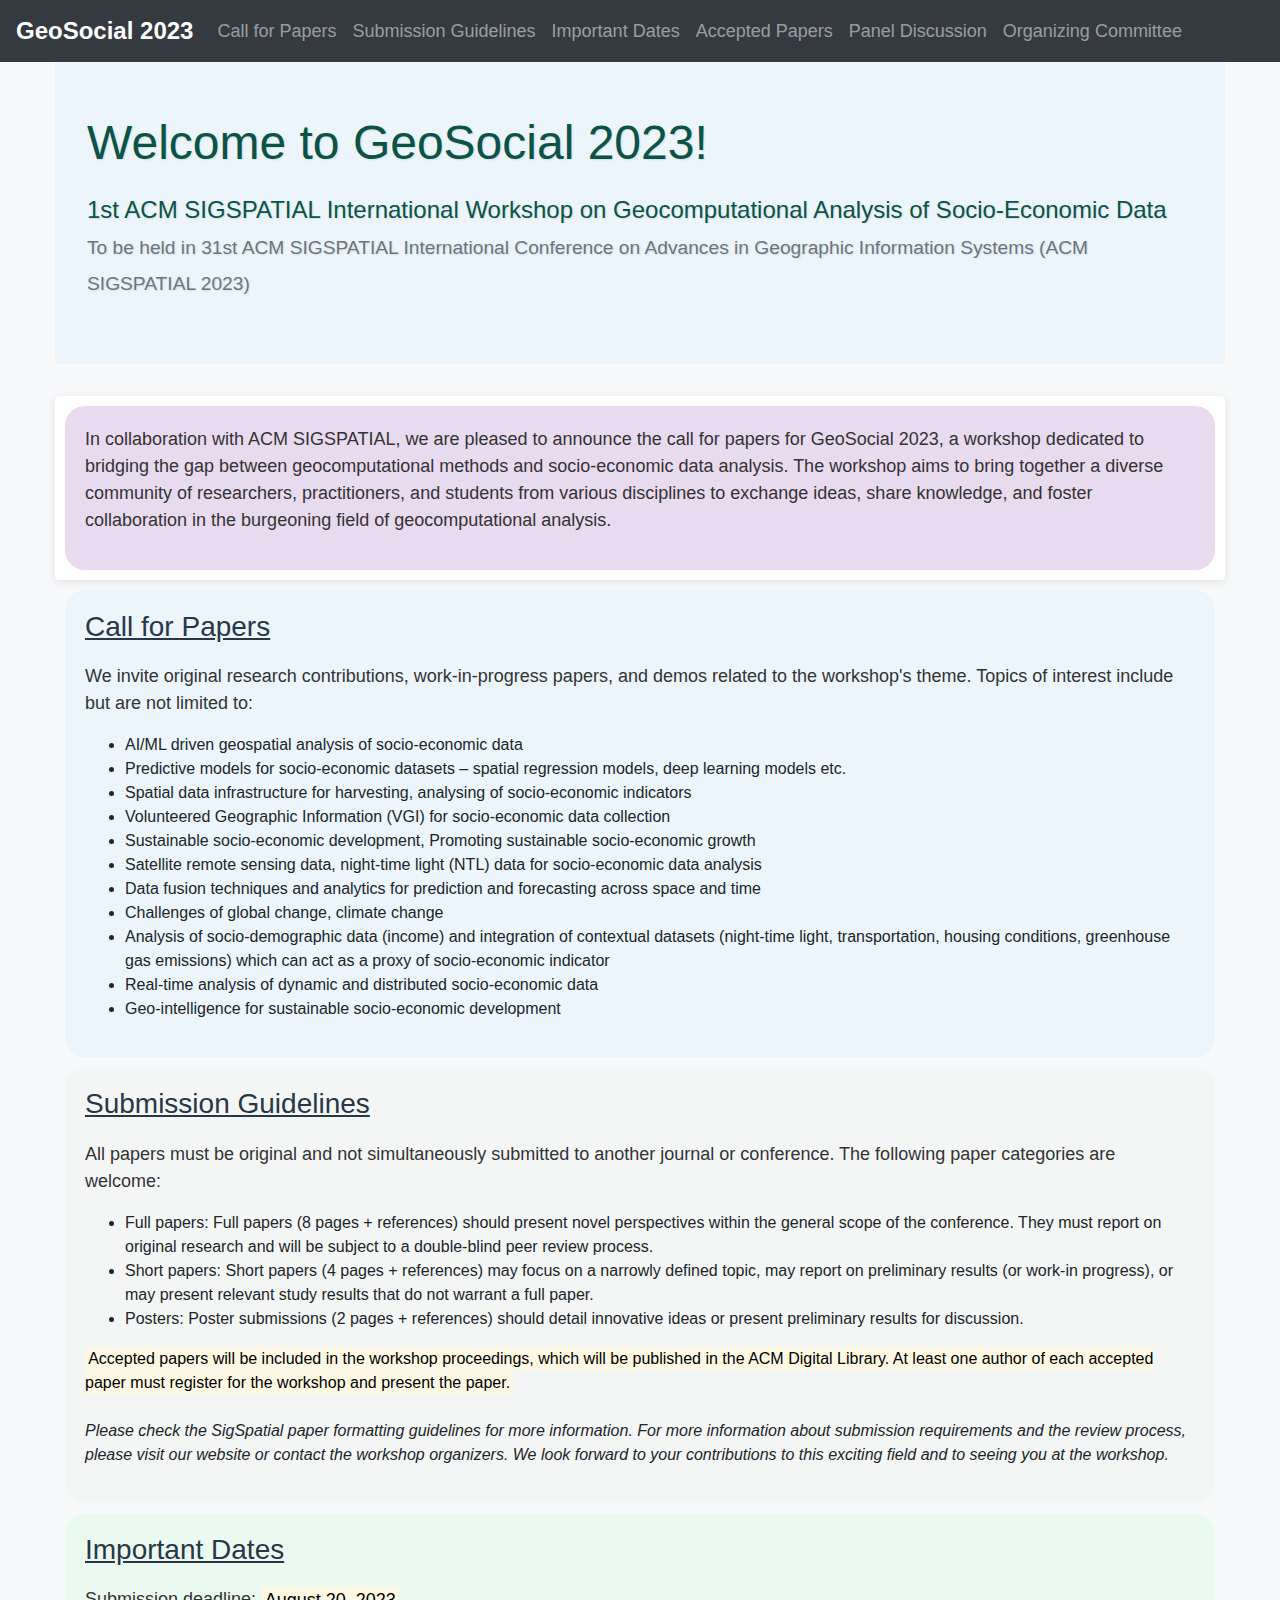
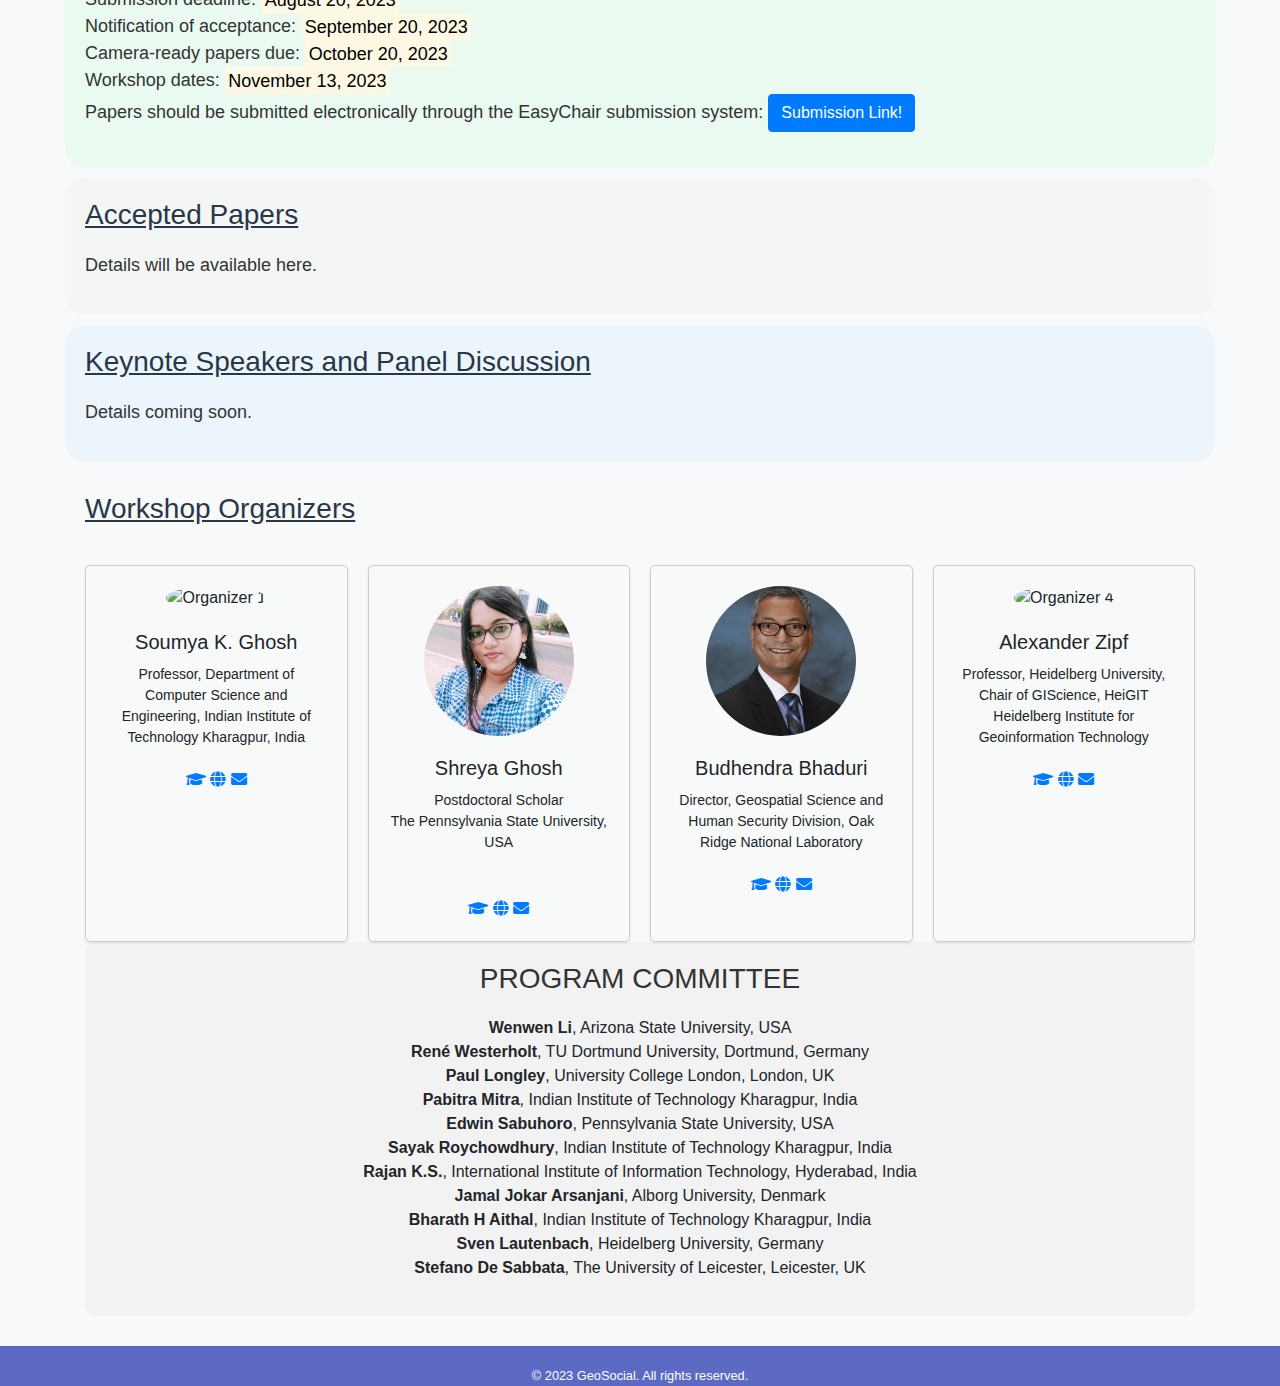
==== geosocial.html @ eca01b78 "New webpage added" ====
<!DOCTYPE html>
<html lang="en">
<head>
    <title>GeoSocial 2023</title>
    <link rel="stylesheet" href="https://stackpath.bootstrapcdn.com/bootstrap/4.5.2/css/bootstrap.min.css">
	 <link href="https://fonts.googleapis.com/css2?family=Open+Sans:wght@300;400;600;700&display=swap" rel="stylesheet">
  <link rel="stylesheet" href="https://cdnjs.cloudflare.com/ajax/libs/font-awesome/5.15.4/css/all.min.css">
<script src="https://cdn.jsdelivr.net/particles.js/2.0.0/particles.min.js"></script>
    <style>
        body {
            padding-top: 50px;
            background-color: #f8f9fa;
            font-family: Arial, sans-serif;
        }
        
        .navbar {
            background-color: #343a40;
            color: white;
        }
        
        .navbar-brand {
            font-size: 24px;
            font-weight: bold;
        }
        
        .nav-link {
            color: white;
            font-size: 18px;
        }
        
        .jumbotron {
            background-color: #EBF5FB;
            color: #0B5345;
            text-shadow: 1px 1px 2px rgba(0, 0, 0, 0.1);
            border-radius: 4;
        }
        
        .jumbotron h1 {
            font-size: 48px;
            margin-bottom: 20px;
        }
        
        .jumbotron p {
            font-size: 24px;
            margin-bottom: 0;
        }
        
        .card {
            margin-top: 20px;
            border: none;
            box-shadow: 0 2px 10px rgba(0, 0, 0, 0.1);
            transition: box-shadow 0.3s ease-in-out;
        }
        
        .card:hover {
            box-shadow: 0 4px 16px rgba(0, 0, 0, 0.2);
        }
        
        .card-header {
            background-color: #17a2b8;
            color: white;
            padding: 20px;
            border-bottom: none;
            border-radius: 0;
        }
        
        .card-header h2 {
            font-size: 36px;
            margin: 0;
        }
        
        .card-body {
            padding: 20px;
        }
        
        .container {
            max-width: 1200px;
        }
		footer {
    background-color: #5C6AC4;
	max-height: 20px;
    color: #fff;
    padding: 20px;
    text-align: center;
    font-size: 0.8em;
  }
  
  .organizer-grid {
    display: grid;
    grid-template-columns: repeat(4, 1fr);
    gap: 20px;
    justify-items: center;
    margin-top: 40px;
  }
  .organizer-card {
    border: 1px solid #ccc;
    border-radius: 5px;
    box-shadow: 0 1px 3px rgba(0, 0, 0, 0.1);
    max-width: 300px;
    padding: 20px;
    text-align: center;
  }

  
  
  .organizer-card img {
    width: 150px; 
    height: 150px;
    border-radius: 50%;
    object-fit: cover;
    margin-bottom: 20px;
  }

  .organizer-card h3 {
    font-size: 20px;
    margin-bottom: 10px;
  }

  .organizer-card p {
    font-size: 14px;
    margin-bottom: 20px;
  }

    </style>
</head>
<body>
    <nav class="navbar navbar-expand-md navbar-dark bg-dark fixed-top">
        <a class="navbar-brand" href="#">GeoSocial 2023</a>
        <div class="collapse navbar-collapse">
            <ul class="navbar-nav mr-auto">
                <li class="nav-item"><a class="nav-link" href="#cfp">Call for Papers</a></li>
                <li class="nav-item"><a class="nav-link" href="#submission">Submission Guidelines</a></li>
                <li class="nav-item"><a class="nav-link" href="#dates">Important Dates</a></li>
				<li class="nav-item"><a class="nav-link" href="#papers">Accepted Papers</a></li>
				<li class="nav-item"><a class="nav-link" href="#panels">Panel Discussion</a></li>
				<li class="nav-item"><a class="nav-link" href="#committee">Organizing Committee</a></li>
            </ul>
        </div>
    </nav>

    <main role="main" class="container">
        <div class="jumbotron">
            <h1 class="display-4">Welcome to GeoSocial 2023!</h1>
            <p class="lead">1st ACM SIGSPATIAL International Workshop on
Geocomputational Analysis of Socio-Economic Data</p>
<p class="h9"><small class="text-muted">To be held in 31st ACM SIGSPATIAL
International Conference on Advances
in Geographic Information Systems
(ACM SIGSPATIAL 2023)</small></p>
        </div>
		<div class="card">
  <div class="card-header" style="padding: 20px; background: #E8DAEF; border-radius: 20px; margin: 10px;">
   <p style="color: #333; font-size: 18px; line-height: 1.5;"> In collaboration with ACM SIGSPATIAL, we are pleased to announce the call for papers for GeoSocial 2023, a workshop dedicated to bridging the gap between geocomputational methods and socio-economic data analysis. The workshop aims to bring together a diverse community of researchers, practitioners, and students from various disciplines to exchange ideas, share knowledge, and foster collaboration in the burgeoning field of geocomputational analysis.</p> 
  </div>
</div>
        
		
		<section id="cfp">
      <div class="section-content" style="padding: 20px; background: #EBF5FB; border-radius: 20px; margin: 10px;">
  <h1 style="color: #283747; font-size: 28px; margin-bottom: 20px;"><u>Call for Papers</u></h2>
  <p style="color: #333; font-size: 18px; line-height: 1.5;">We invite original research contributions, work-in-progress papers, and demos related to the workshop's theme. Topics of interest include but are not limited to:</p>
  <ul style="list-style: disc; padding: 0 0 0 40px; font-size: 16px;">
   <li> AI/ML driven geospatial analysis of socio-economic data </li>
<li>	Predictive models for socio-economic datasets – spatial regression models, deep learning models etc. </li>
<li>	Spatial data infrastructure for harvesting, analysing of socio-economic indicators </li>
<li>	Volunteered Geographic Information (VGI) for socio-economic data collection </li>
<li>	Sustainable socio-economic development, Promoting sustainable socio-economic growth </li>
<li>	Satellite remote sensing data, night-time light (NTL) data for socio-economic data analysis </li>
<li>	Data fusion techniques and analytics for prediction and forecasting across space and time </li>
<li>	Challenges of global change, climate change </li>
<li>Analysis of socio-demographic data (income) and integration of contextual datasets (night-time light, transportation, housing conditions, greenhouse gas emissions) which can act as a proxy of socio-economic indicator </li>
<li> Real-time analysis of dynamic and distributed socio-economic data </li>
<li>	Geo-intelligence for sustainable socio-economic development </li>

  </ul>
</div>
    </section>
		
		<section id="submission">
      <div class="section-content" style="padding: 20px; background: #F4F6F6; border-radius: 20px; margin: 10px;">
  <h1 style="color: #283747; font-size: 28px; margin-bottom: 20px;"><u>Submission Guidelines</u></h2>
  <p style="color: #333; font-size: 18px; line-height: 1.5;"> All papers must be original and not simultaneously submitted to another journal or conference. The following paper categories are welcome:
<ul style="list-style: disc; padding: 0 0 0 40px; font-size: 16px;">
<li> Full papers: Full papers (8 pages + references) should present novel perspectives within the general scope of the conference. They must report on original research and will be subject to a double-blind peer review process. </li>
<li> Short papers: Short papers (4 pages + references) may focus on a narrowly defined topic, may report on preliminary results (or work-in progress), or may present relevant study results that do not warrant a full paper. </li>
<li> Posters: Poster submissions (2 pages + references) should detail innovative ideas or present preliminary results for discussion. </li>
</ul>
<mark>Accepted papers will be included in the workshop proceedings, which will be published in the ACM Digital Library. At least one author of each accepted paper must register for the workshop and present the paper.</mark> <br> <br>
<em>Please check the SigSpatial paper formatting guidelines for more information. For more information about submission requirements and the review process, please visit our website or contact the workshop organizers. We look forward to your contributions to this exciting field and to seeing you at the workshop. </em>

</p>
</div>
    </section>
		
		<section id="dates">
      <div class="section-content" style="padding: 20px; background: #EAFAF1; border-radius: 20px; margin: 10px;">
  <h1 style="color: #283747; font-size: 28px; margin-bottom: 20px;"><u>Important Dates</u></h2>
  <p style="color: #333; font-size: 18px; line-height: 1.5;">Submission deadline: <mark>August 20, 2023 </mark><br>
Notification of acceptance: <mark>September 20, 2023</mark> <br>
Camera-ready papers due: <mark>October 20, 2023</mark> <br>
Workshop dates: <mark>November 13, 2023</mark> <br>
Papers should be submitted electronically through the EasyChair submission system:
<a href="https://easychair.org/conferences/?conf=geosocial2023" target="_blank" class="btn btn-primary">Submission Link!</a>
</p>
</div>
    </section>
	
	<section id="papers">
      <div class="section-content" style="padding: 20px; background: #F4F6F6; border-radius: 20px; margin: 10px;">
  <h1 style="color: #283747; font-size: 28px; margin-bottom: 20px;"><u>Accepted Papers</u></h2>
  <p style="color: #333; font-size: 18px; line-height: 1.5;"> Details will be available here.</p>
  </section>
		
		<section id="panels">
      <div class="section-content" style="padding: 20px; background: #EBF5FB; border-radius: 20px; margin: 10px;">
  <h1 style="color: #283747; font-size: 28px; margin-bottom: 20px;"><u>Keynote Speakers and Panel Discussion</u></h2>
  <p style="color: #333; font-size: 18px; line-height: 1.5;"> Details coming soon.</p>
  </section>
  
  
  <section id="committee">
      <div class="section-content" style="padding: 20px; background: #F8F9F9 ; border-radius: 20px; margin: 10px;">
  <h1 style="color: #283747; font-size: 28px; margin-bottom: 20px;"><u>Workshop Organizers</u></h2>
        <div class="organizer-grid">
      <div class="organizer-card">
        <img src="SKG.jpg" alt="Organizer 1">
        <h3>Soumya K. Ghosh</h3>
        <p>Professor, Department of Computer Science and Engineering, Indian Institute of Technology Kharagpur, India </p> <div class="spacer"></div>
			<div class="icons">
    <a href="https://scholar.google.co.in/citations?user=wTtdGd4AAAAJ&hl=en" target="_blank" class="icon"><i class="fas fa-graduation-cap"></i></a>
    <a href="http://www.iitkgp.ac.in/department/CS/faculty/cs-skg" target="_blank" class="icon"><i class="fas fa-globe"></i></a>
    <a href="mailto:skg@cse.iitkgp.ac.in" target="_blank" class="icon"><i class="fas fa-envelope"></i></a>
  </div>
      </div>
	  <div class="organizer-card">
        <img src="SG.jpeg" alt="Organizer 4">
        <h3>Shreya Ghosh</h3>
        <p>Postdoctoral Scholar <br> The Pennsylvania State University, USA</p> <br>
		<div class="icons">
    <a href="https://scholar.google.co.in/citations?user=a5OKo7wAAAAJ&hl=en" target="_blank" class="icon"><i class="fas fa-graduation-cap"></i></a>
    <a href="https://shreyaghosh-2016.github.io/" target="_blank" class="icon"><i class="fas fa-globe"></i></a>
    <a href="mailto:shreya@psu.edu" target="_blank" class="icon"><i class="fas fa-envelope"></i></a>
  </div>
		
		      </div>
      <div class="organizer-card">
        <img src="BB.jpg" alt="Organizer 2">
        <h3>Budhendra Bhaduri</h3>
        <p>Director, Geospatial Science and Human Security Division, Oak Ridge National Laboratory</p> <div class="spacer"></div>
	<div class="icons">
    <a href="https://scholar.google.com/citations?user=khPg8ocAAAAJ&hl=en" target="_blank" class="icon"><i class="fas fa-graduation-cap"></i></a>
    <a href="https://www.ornl.gov/staff-profile/budhu-l-bhaduri" target="_blank" class="icon"><i class="fas fa-globe"></i></a>
    <a href="mailto:bhaduribl@ornl.gov" target="_blank" class="icon"><i class="fas fa-envelope"></i></a>
  </div>
      </div>
      
     <div class="organizer-card">
        <img src="AZ.jpg" alt="Organizer 4">
        <h3>Alexander Zipf</h3>
        <p>Professor, Heidelberg University, Chair of GIScience, HeiGIT Heidelberg Institute for Geoinformation Technology</p>
	<div class="icons">
    <a href="https://scholar.google.com/citations?user=1TAZiPwAAAAJ&hl=en&oi=ao" target="_blank" class="icon"><i class="fas fa-graduation-cap"></i></a>
    <a href="https://www.geog.uni-heidelberg.de/gis/index_en.html" target="_blank" class="icon"><i class="fas fa-globe"></i></a>
    <a href="mailto:zipf@uni-heidelberg.de" target="_blank" class="icon"><i class="fas fa-envelope"></i></a>
  </div>
      </div>
      
    </div>
	
	
		
	 
   <div style="text-align: center; padding: 20px; background: #f2f2f2; border-radius: 10px;">
    <h2 style="color: #333; font-size: 28px; margin-bottom: 20px;">PROGRAM COMMITTEE</h2>
    <ul style="list-style: none; padding: 0;">
      <li><strong>Wenwen Li</strong>, Arizona State University, USA </li>
<li> <strong>René Westerholt</strong>, TU Dortmund University, Dortmund, Germany </li>
<li> <strong>Paul Longley</strong>, University College London, London, UK </li>
<li> <strong>Pabitra Mitra</strong>, Indian Institute of Technology Kharagpur, India </li>
<li> <strong>Edwin Sabuhoro</strong>, Pennsylvania State University, USA </li>
<li> <strong>Sayak Roychowdhury</strong>, Indian Institute of Technology Kharagpur, India </li>
<li> <strong>Rajan K.S.</strong>, International Institute of Information Technology, Hyderabad, India </li>
<li> <strong>Jamal Jokar Arsanjani</strong>, Alborg University, Denmark </li>
<li><strong>Bharath H Aithal</strong>, Indian Institute of Technology Kharagpur,
India </li>
<li> <strong>Sven Lautenbach</strong>, Heidelberg University, Germany </li>
<li> <strong>Stefano De Sabbata</strong>, The University of Leicester, Leicester, UK </li>

    </ul>
</div>
    </main>
	
<footer>
    <p>&copy; 2023 GeoSocial. All rights reserved.</p>
  </footer>
    <script src="https://code.jquery.com/jquery-3.5.1.slim.min.js"></script>
    <script src="https://stackpath.bootstrapcdn.com/bootstrap/4.5.2/js/bootstrap.min.js"></script>
</body>
</html>
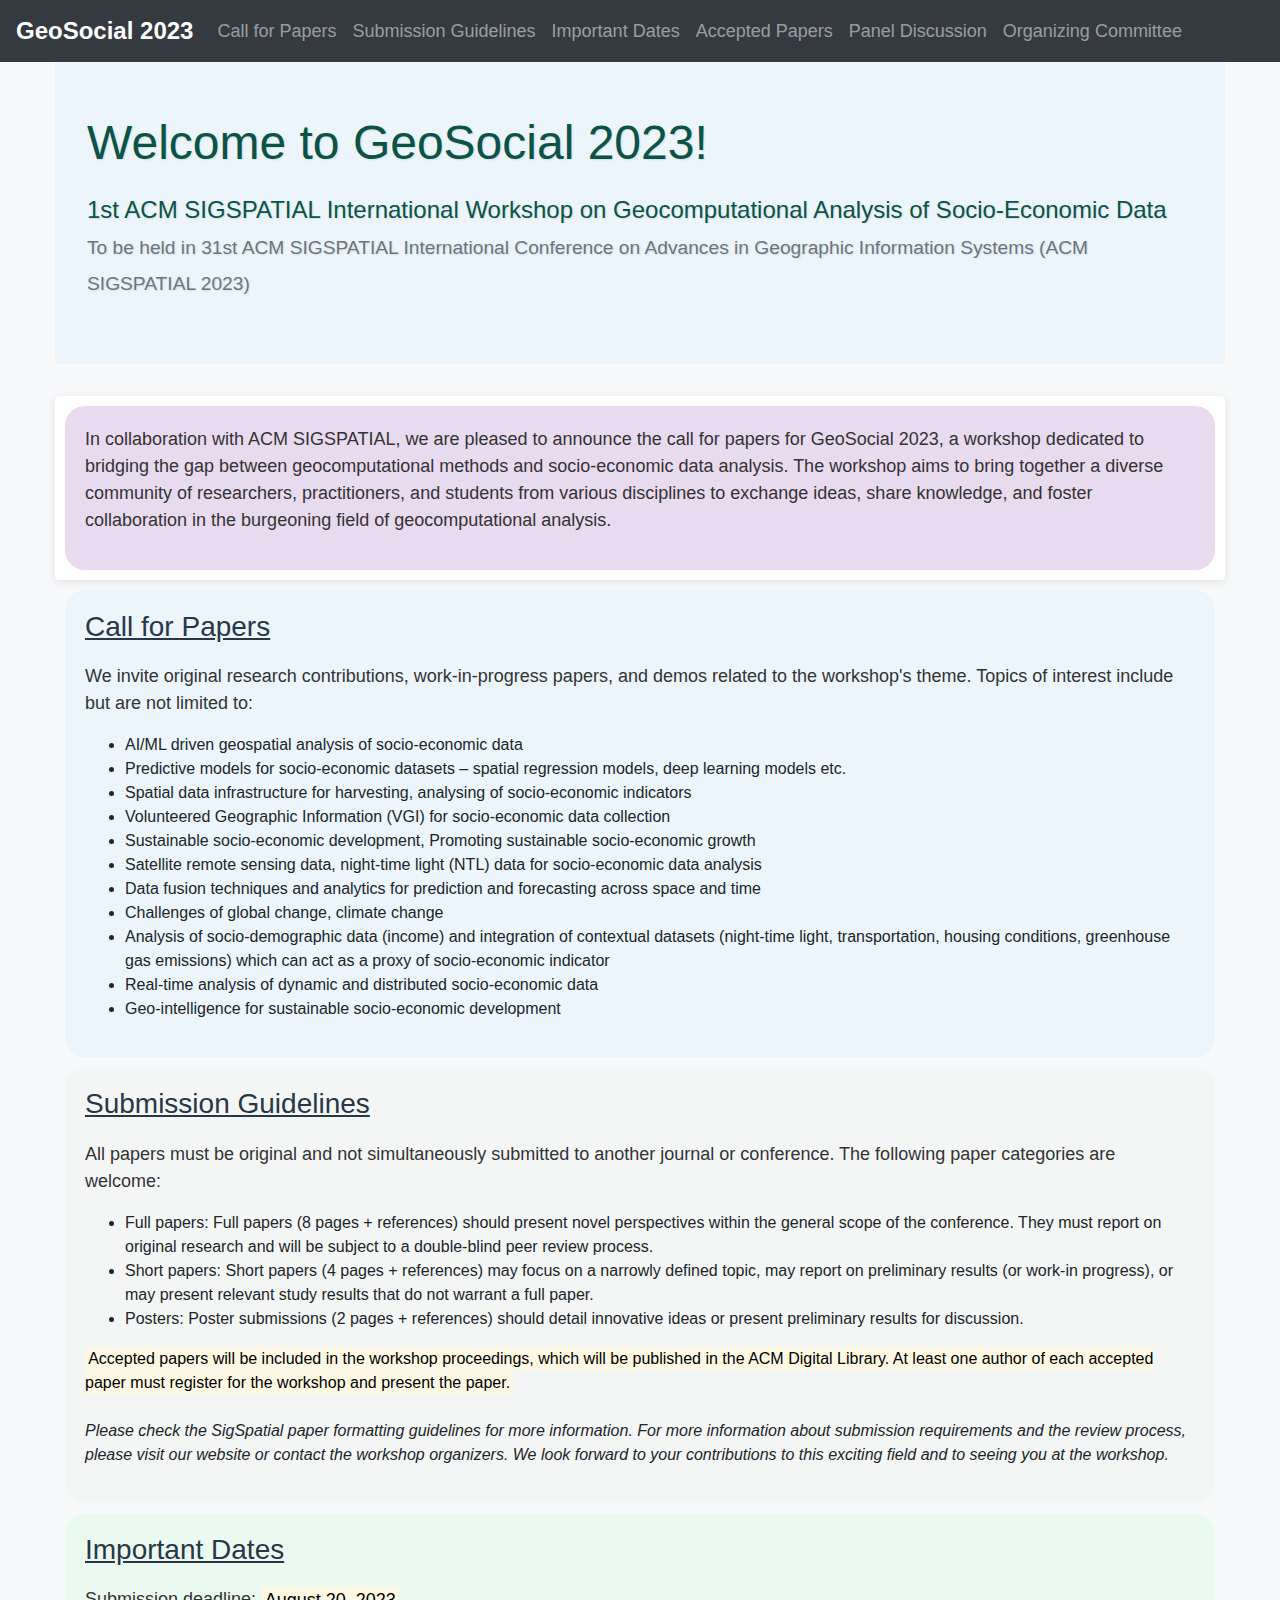
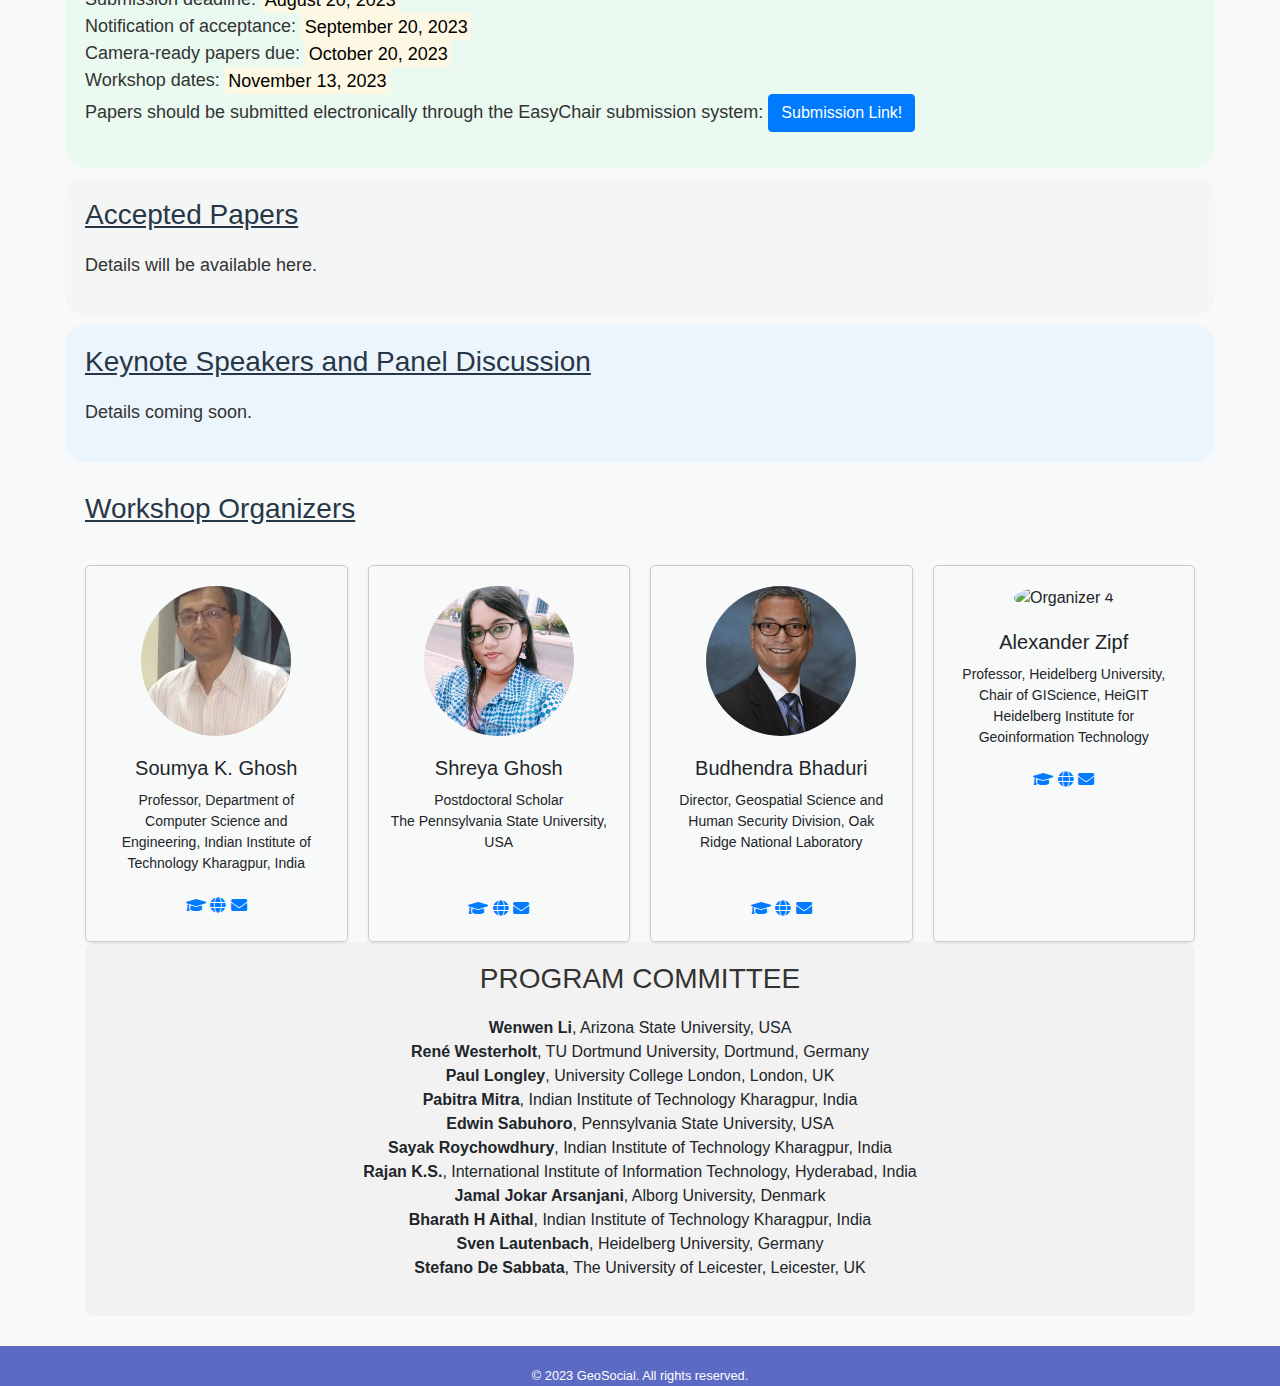
==== commit 81de39ad: "Update geosocial.html" ====
--- a/geosocial.html
+++ b/geosocial.html
@@ -246,7 +246,7 @@
       <div class="organizer-card">
         <img src="BB.jpg" alt="Organizer 2">
         <h3>Budhendra Bhaduri</h3>
-        <p>Director, Geospatial Science and Human Security Division, Oak Ridge National Laboratory</p> <div class="spacer"></div>
+        <p>Director, Geospatial Science and Human Security Division, Oak Ridge National Laboratory</p> <br> <div class="spacer"></div>
 	<div class="icons">
     <a href="https://scholar.google.com/citations?user=khPg8ocAAAAJ&hl=en" target="_blank" class="icon"><i class="fas fa-graduation-cap"></i></a>
     <a href="https://www.ornl.gov/staff-profile/budhu-l-bhaduri" target="_blank" class="icon"><i class="fas fa-globe"></i></a>
